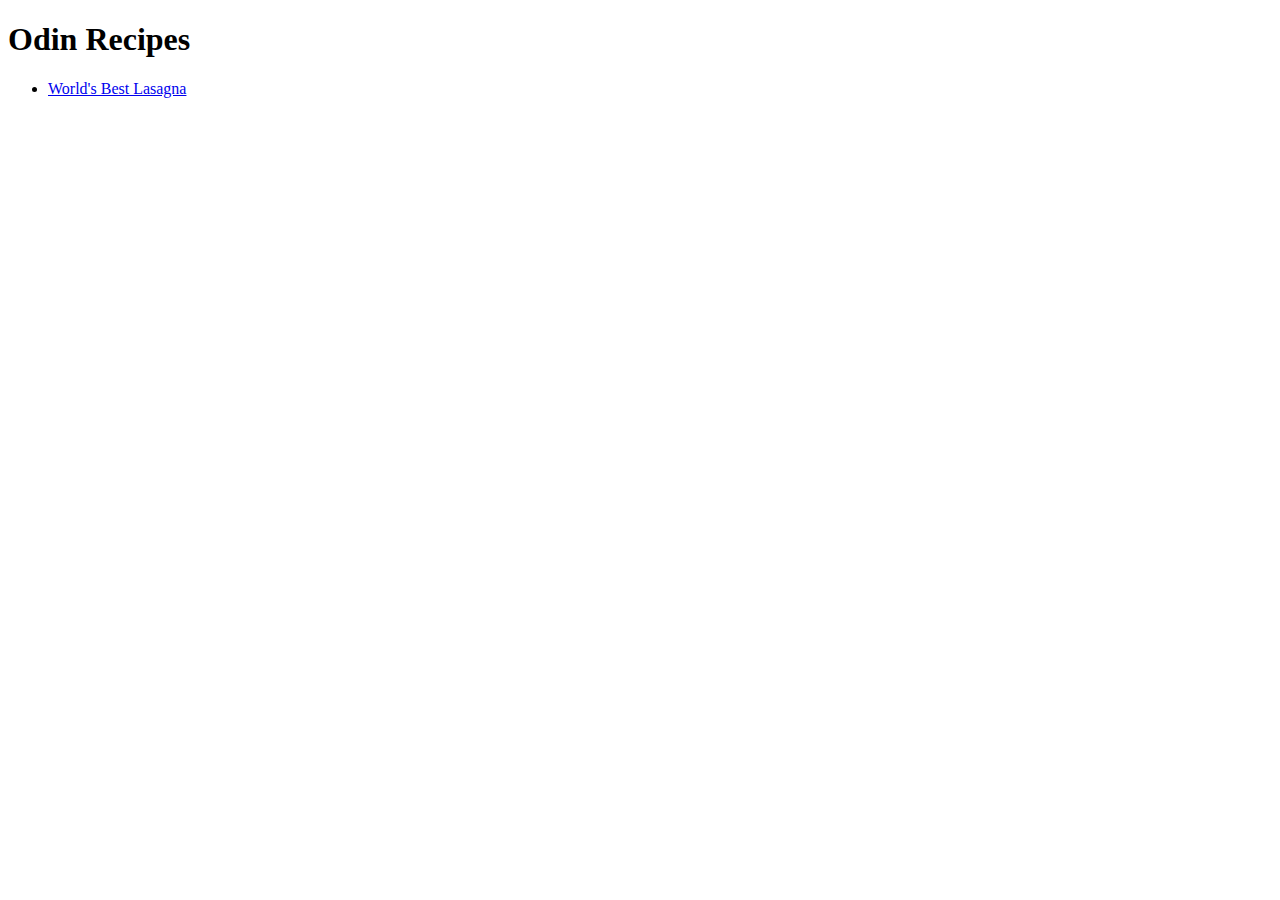
==== index.html @ dc6b68d9 "feat: :construction: Add lasagna.html page" ====
<!DOCTYPE html>
<html lang="en">
<head>
    <meta charset="UTF-8">
    <meta http-equiv="X-UA-Compatible" content="IE=edge">
    <meta name="viewport" content="width=device-width, initial-scale=1.0">
    <title>Best Food N/A</title>
</head>
<body>
    <h1>Odin Recipes</h1>
    <ul>
        <li><a href="recipes/lasagna.html">World's Best Lasagna</a></li>
    </ul>
</body>
</html>
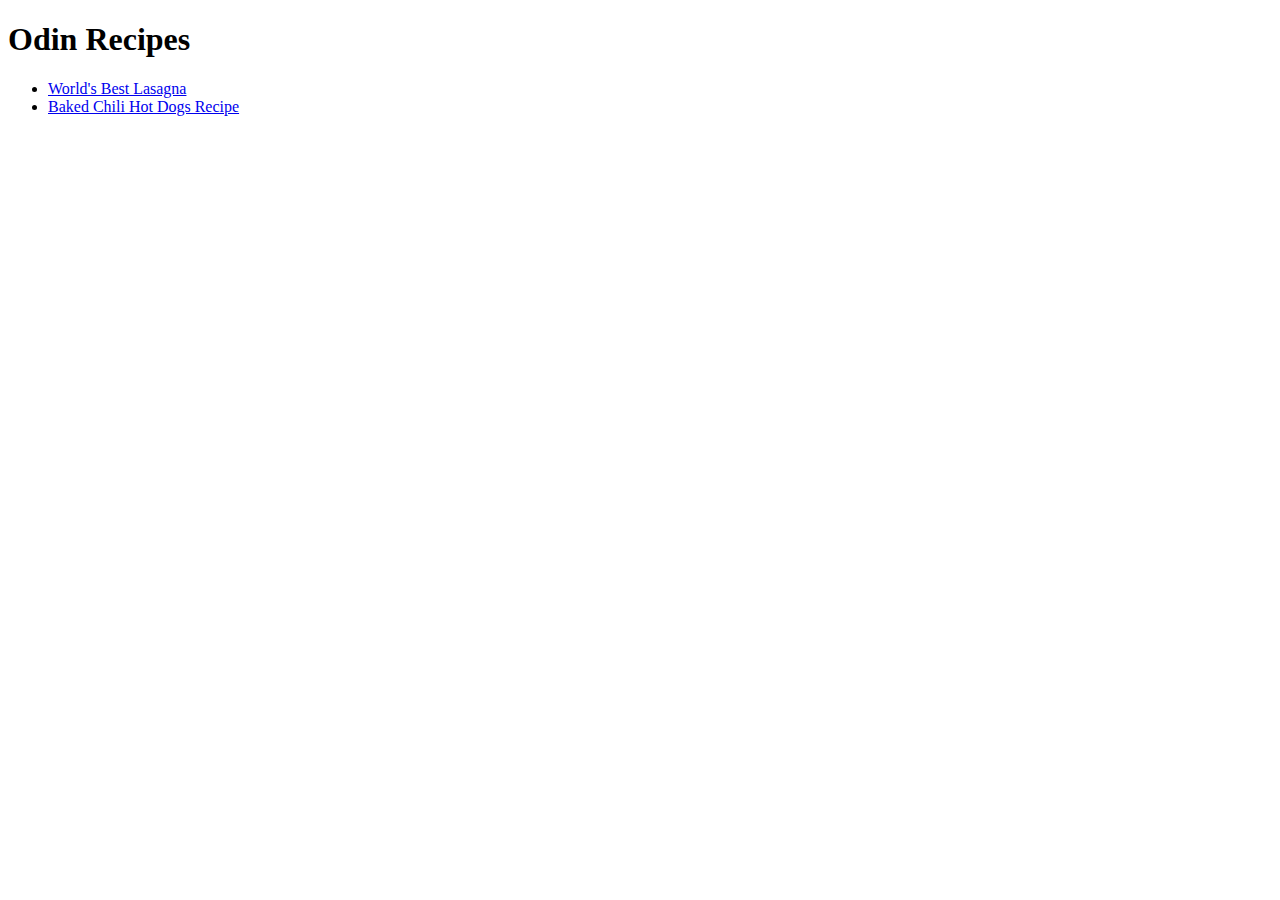
==== commit 3bc90eb8: "feat: :construction: Add chili-dogs.html page" ====
--- a/index.html
+++ b/index.html
@@ -10,6 +10,7 @@
     <h1>Odin Recipes</h1>
     <ul>
         <li><a href="recipes/lasagna.html">World's Best Lasagna</a></li>
+        <li><a href="recipes/chili-dogs.html">Baked Chili Hot Dogs Recipe</a></li>
     </ul>
 </body>
 </html>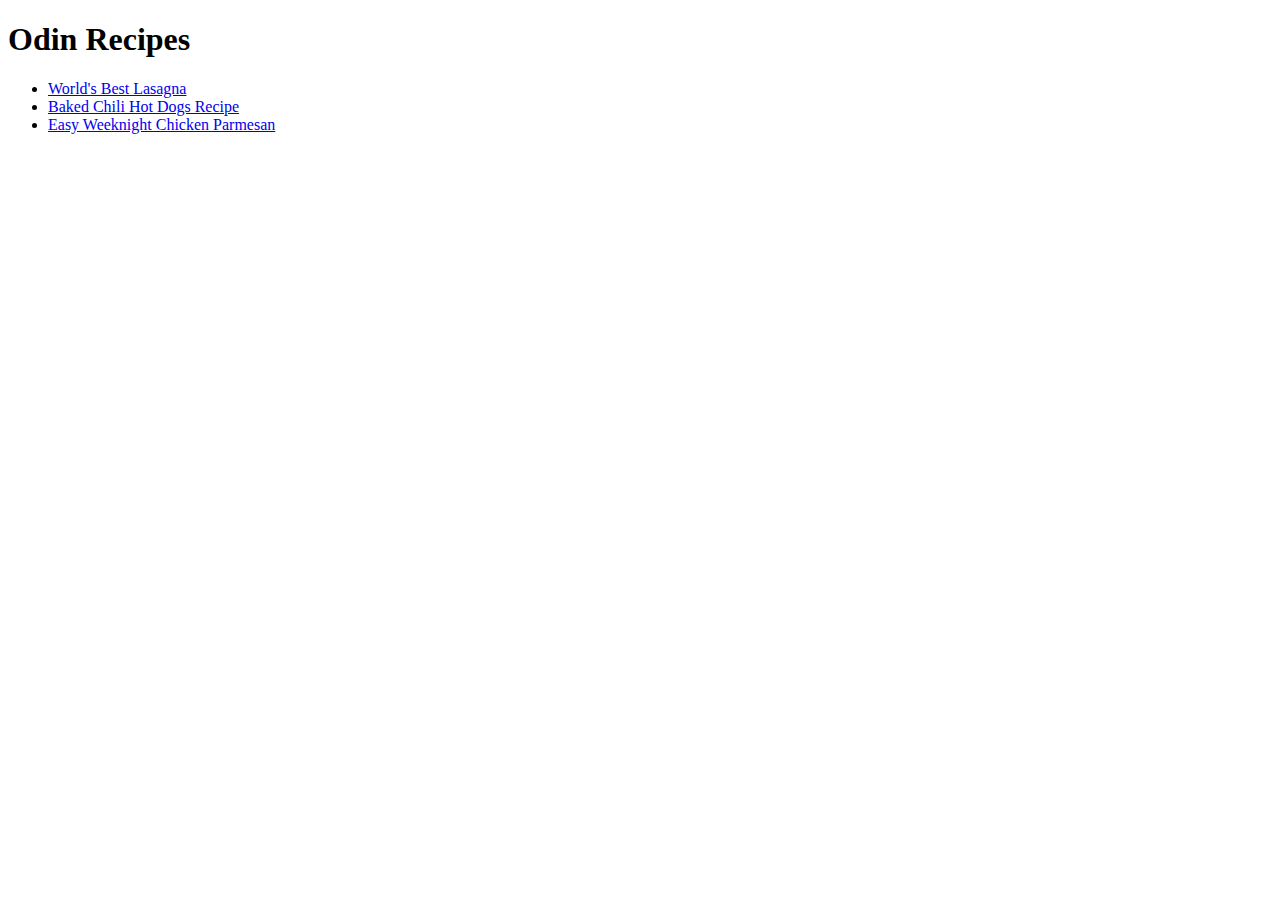
==== commit 10ffa8f8: "feat: :construction: Add chicken-parm.html page" ====
--- a/index.html
+++ b/index.html
@@ -11,6 +11,7 @@
     <ul>
         <li><a href="recipes/lasagna.html">World's Best Lasagna</a></li>
         <li><a href="recipes/chili-dogs.html">Baked Chili Hot Dogs Recipe</a></li>
+        <li><a href="recipes/chicken-parm.html">Easy Weeknight Chicken Parmesan</a></li>
     </ul>
 </body>
 </html>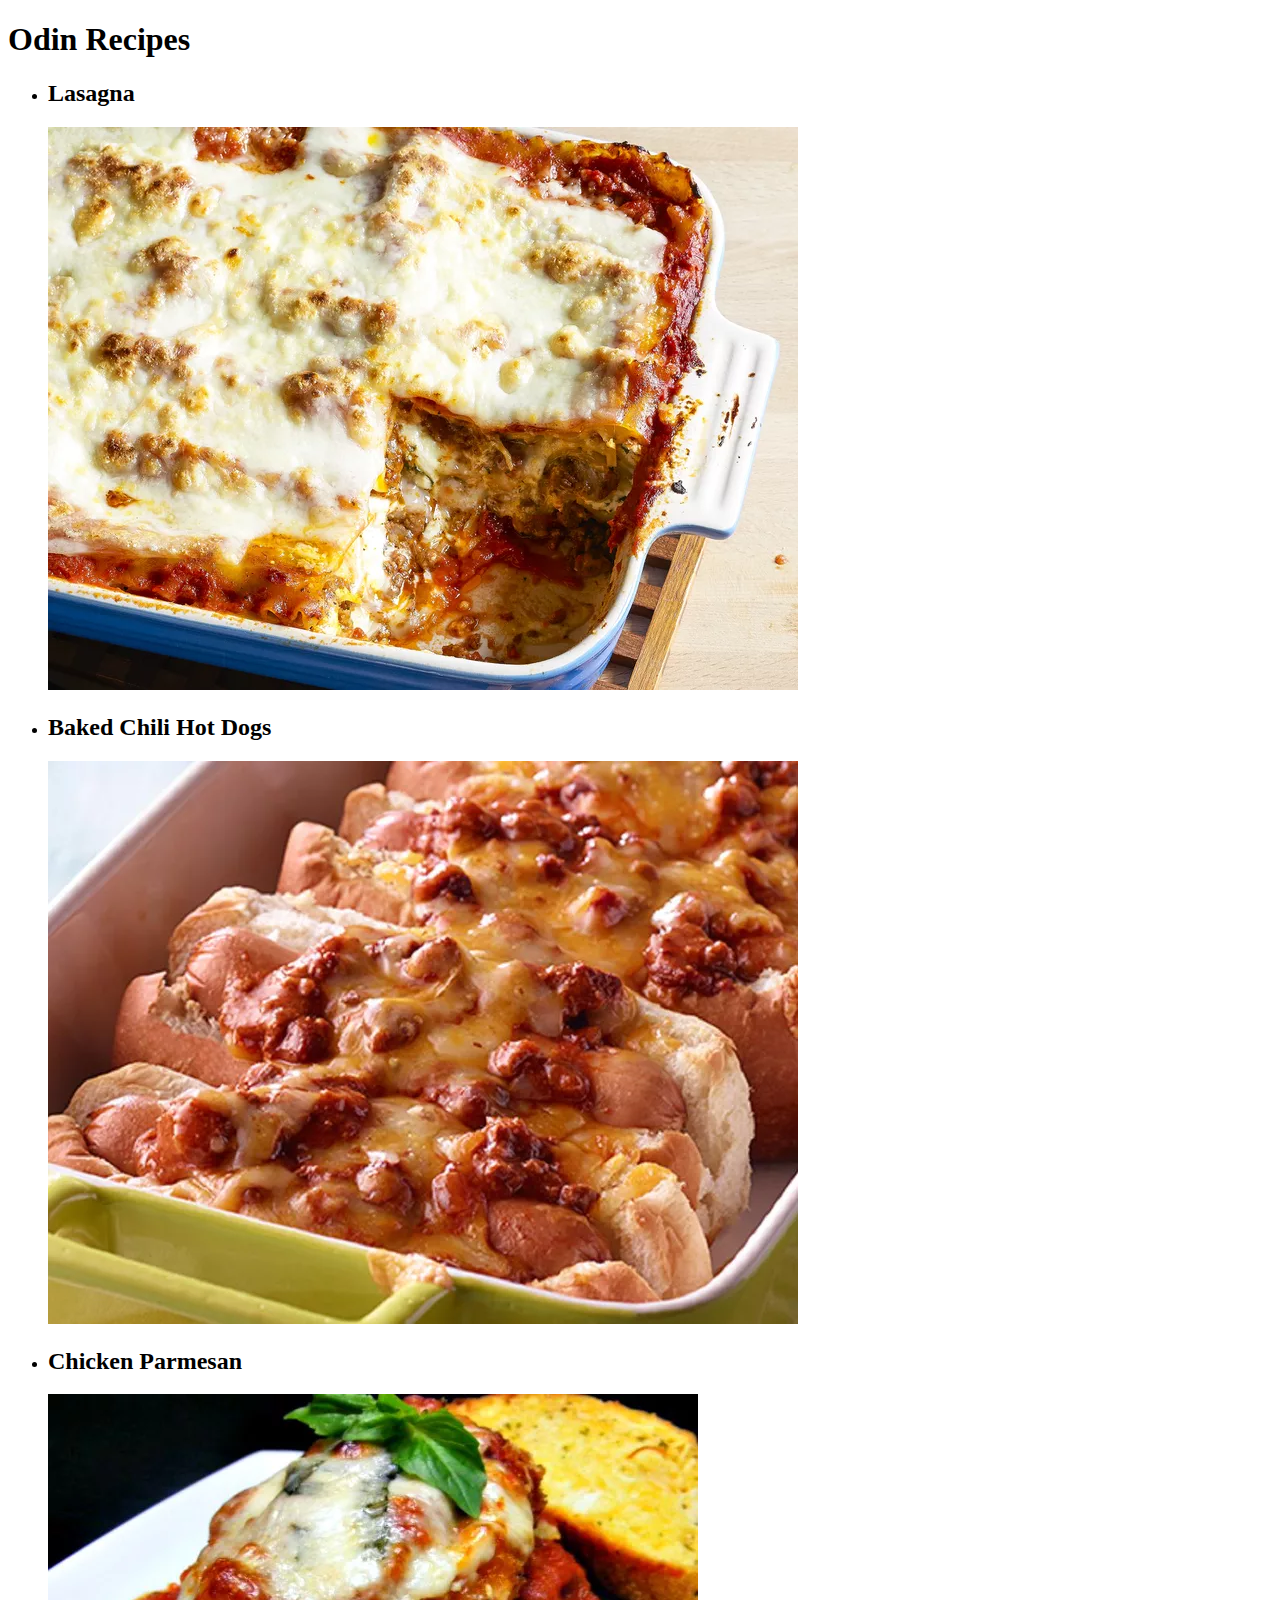
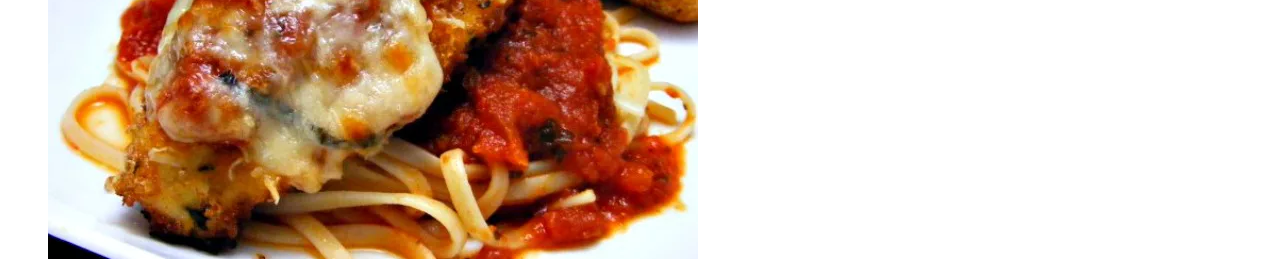
==== commit 0d334f06: "feat: :sparkles: Clickable image links from home page" ====
--- a/index.html
+++ b/index.html
@@ -9,9 +9,9 @@
 <body>
     <h1>Odin Recipes</h1>
     <ul>
-        <li><a href="recipes/lasagna.html">World's Best Lasagna</a></li>
-        <li><a href="recipes/chili-dogs.html">Baked Chili Hot Dogs Recipe</a></li>
-        <li><a href="recipes/chicken-parm.html">Easy Weeknight Chicken Parmesan</a></li>
+        <li><h2>Lasagna</h2><a href="recipes/lasagna.html"><img src="images/lasagna.svd" alt="World's Best Lasagna"></a></li>
+        <li><h2>Baked Chili Hot Dogs</h2><a href="recipes/chili-dogs.html"><img src="images/chili-dogs.svd" alt="Chili Hot Dogs Recipe"></a></li>
+        <li><h2>Chicken Parmesan</h2><a href="recipes/chicken-parm.html"><img src="images/chicken-parm.svd" alt="Easy Weeknight Chicken Parmesan"></a></li>
     </ul>
 </body>
 </html>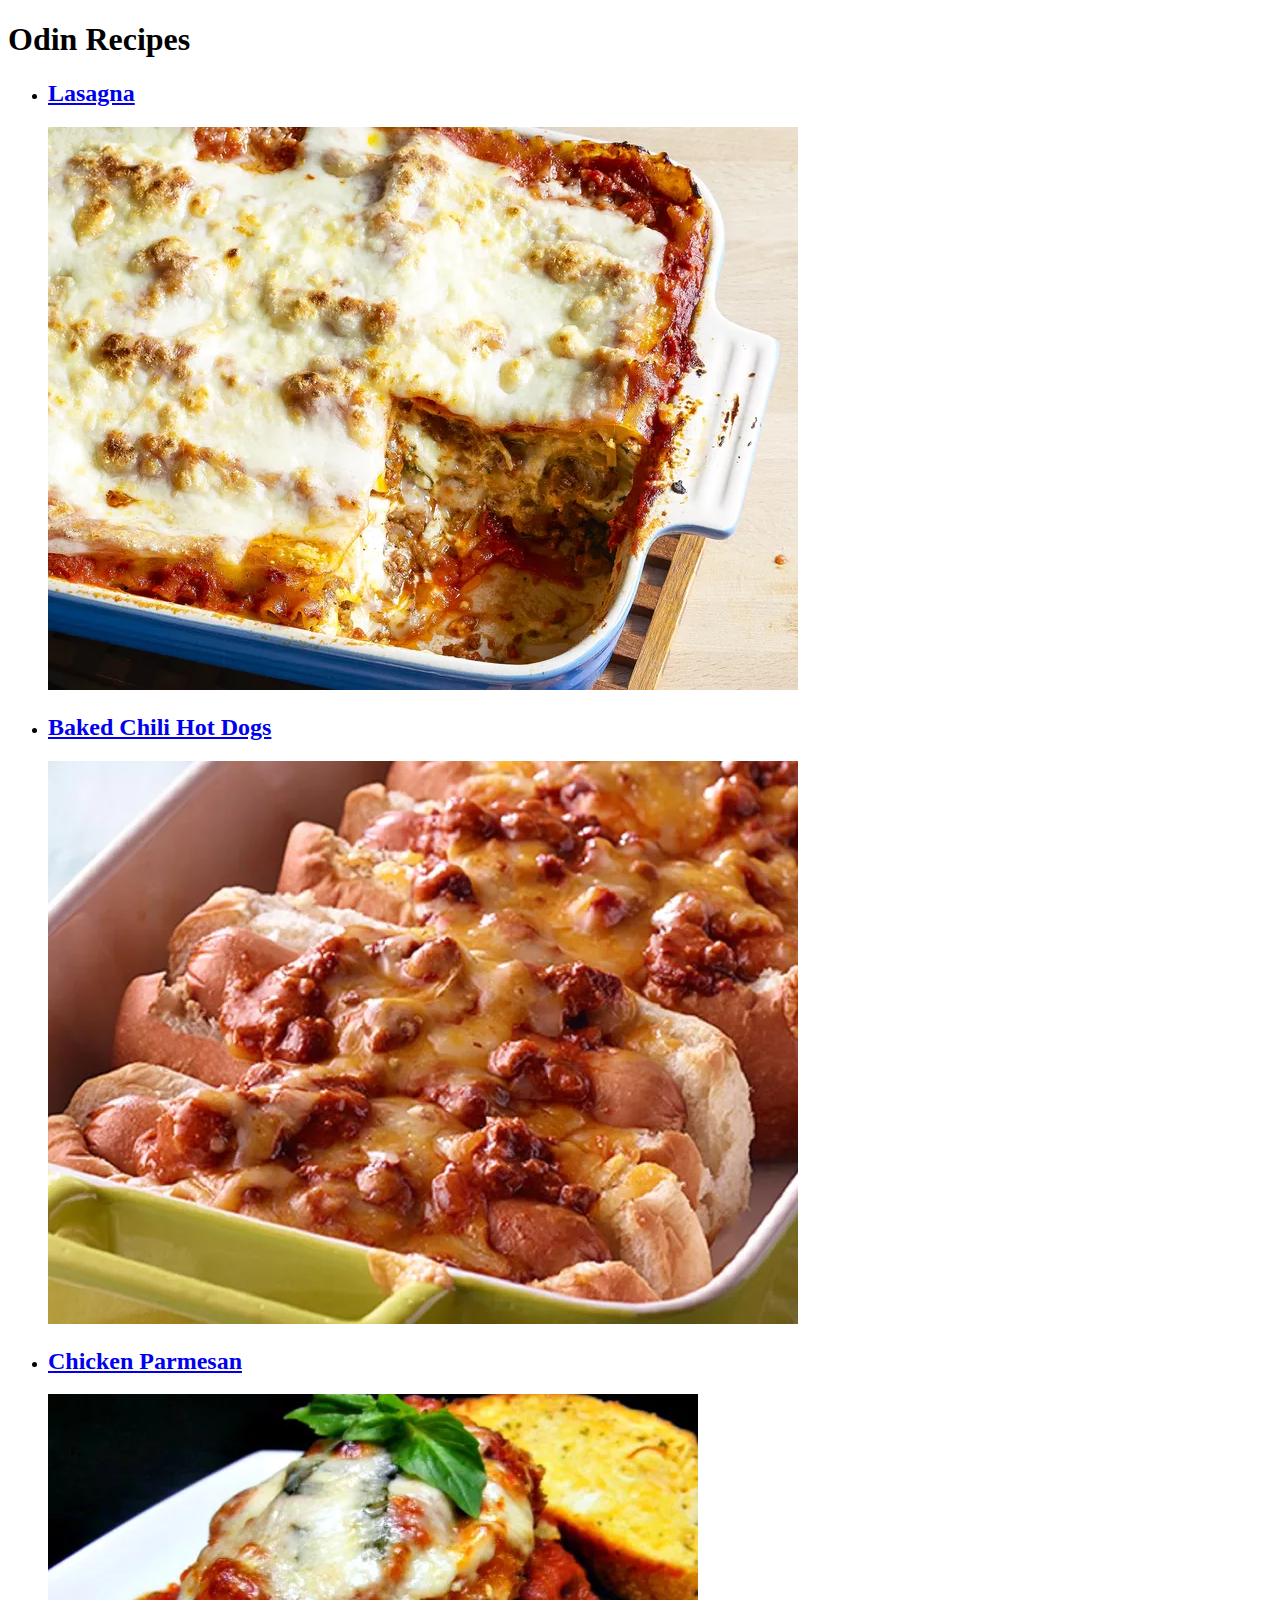
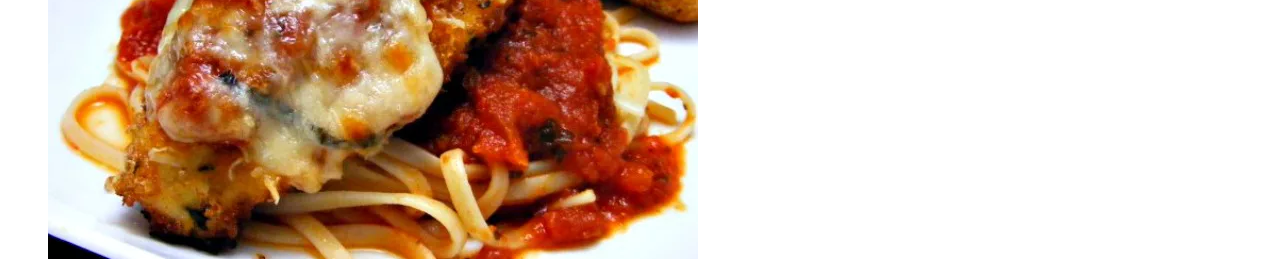
==== commit cc7209af: "feat: :sparkles: Recipe names and images are both now clickable links" ====
--- a/index.html
+++ b/index.html
@@ -9,9 +9,12 @@
 <body>
     <h1>Odin Recipes</h1>
     <ul>
-        <li><h2>Lasagna</h2><a href="recipes/lasagna.html"><img src="images/lasagna.svd" alt="World's Best Lasagna"></a></li>
-        <li><h2>Baked Chili Hot Dogs</h2><a href="recipes/chili-dogs.html"><img src="images/chili-dogs.svd" alt="Chili Hot Dogs Recipe"></a></li>
-        <li><h2>Chicken Parmesan</h2><a href="recipes/chicken-parm.html"><img src="images/chicken-parm.svd" alt="Easy Weeknight Chicken Parmesan"></a></li>
+        <li><h2><a href="recipes/lasagna.html">Lasagna</a></h2>
+            <a href="recipes/lasagna.html"><img src="images/lasagna.svd" alt="World's Best Lasagna"></a></li>
+        <li><h2> <a href="recipes/chili-dogs.html">Baked Chili Hot Dogs</a></h2>
+            <a href="recipes/chili-dogs.html"><img src="images/chili-dogs.svd" alt="Chili Hot Dogs Recipe"></a></li>
+        <li><h2> <a href="recipes/chicken-parm.html">Chicken Parmesan</a></h2>
+            <a href="recipes/chicken-parm.html"><img src="images/chicken-parm.svd" alt="Easy Weeknight Chicken Parmesan"></a></li>
     </ul>
 </body>
 </html>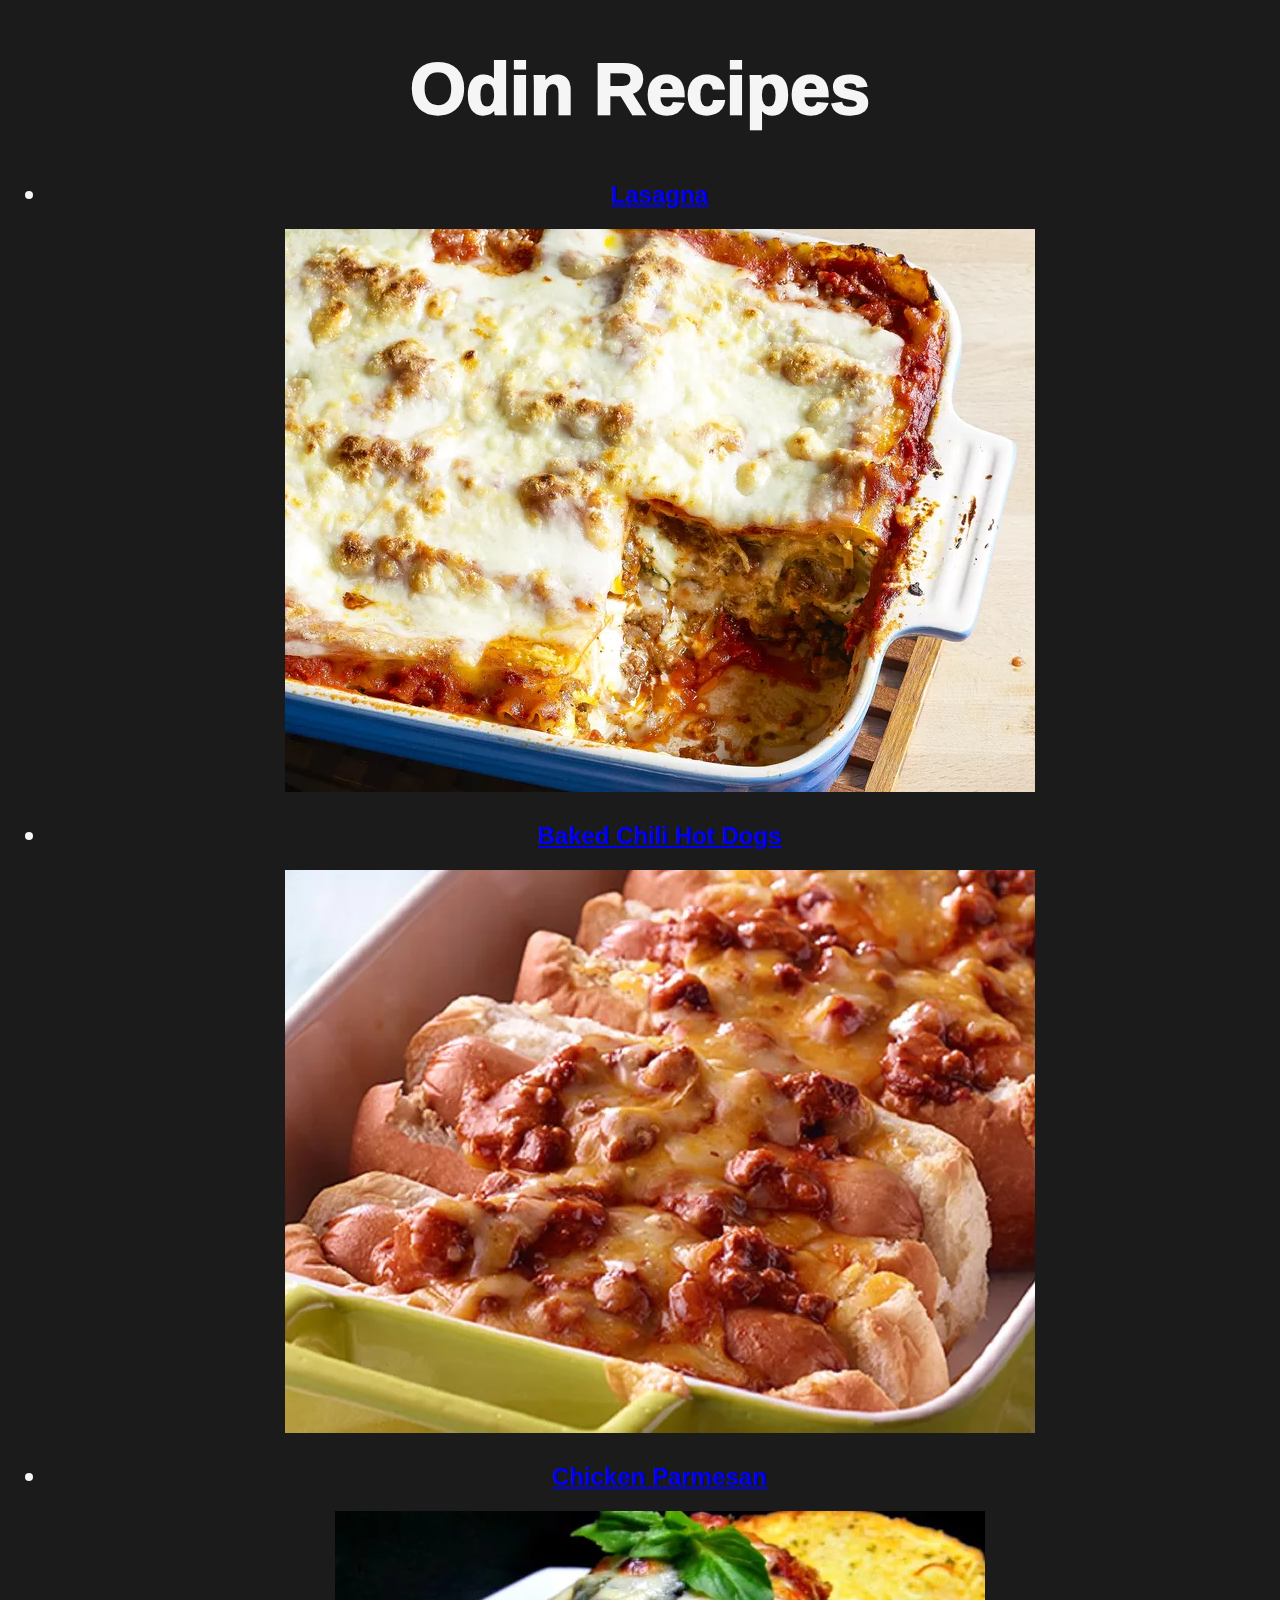
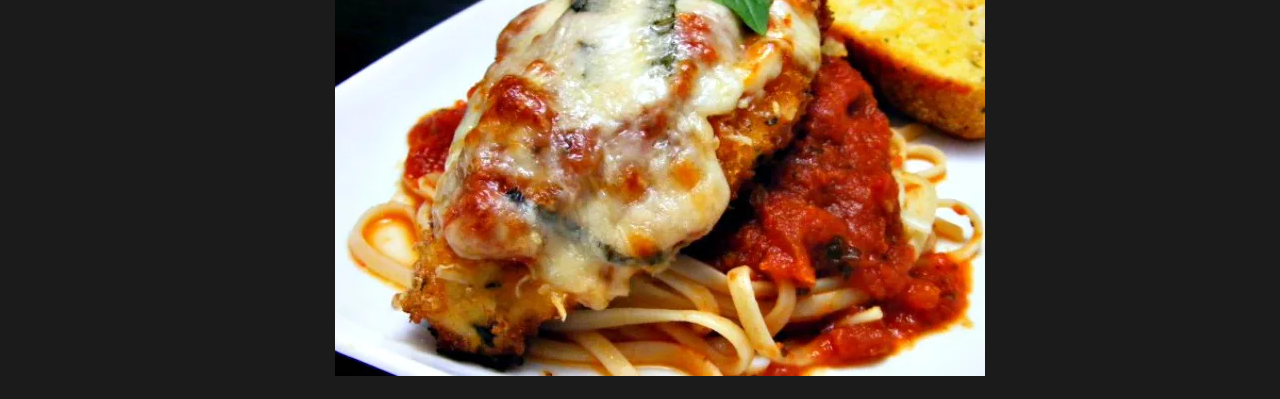
==== commit be4a7e94: "style: Add minor CSS to all recipes" ====
--- a/index.html
+++ b/index.html
@@ -5,16 +5,18 @@
     <meta http-equiv="X-UA-Compatible" content="IE=edge">
     <meta name="viewport" content="width=device-width, initial-scale=1.0">
     <title>Best Food N/A</title>
+    <link rel="stylesheet" href="styles.css">
+
 </head>
 <body>
-    <h1>Odin Recipes</h1>
+    <h1 class="title">Odin Recipes</h1>
     <ul>
-        <li><h2><a href="recipes/lasagna.html">Lasagna</a></h2>
+        <li class="recipes"><h2><a href="recipes/lasagna.html">Lasagna</a></h2>
             <a href="recipes/lasagna.html"><img src="images/lasagna.svd" alt="World's Best Lasagna"></a></li>
-        <li><h2> <a href="recipes/chili-dogs.html">Baked Chili Hot Dogs</a></h2>
-            <a href="recipes/chili-dogs.html"><img src="images/chili-dogs.svd" alt="Chili Hot Dogs Recipe"></a></li>
-        <li><h2> <a href="recipes/chicken-parm.html">Chicken Parmesan</a></h2>
-            <a href="recipes/chicken-parm.html"><img src="images/chicken-parm.svd" alt="Easy Weeknight Chicken Parmesan"></a></li>
+        <li class="recipes"><h2> <a href="recipes/chili-dogs.html">Baked Chili Hot Dogs</a></h2>
+            <a href="recipes/chili-dogs.html"><img src="images/chili-dogs.svd" alt="Chili Hot Dogs RPecipe"></a></li>
+        <li class="recipes"><h2> <a href="recipes/chicken-parm.html">Chicken Parmesan</a></h2>
+            <a href="recipes/chicken-parm.html"><img src="images/chicken-parm.svd" alt="Easy Weeknight ChickePPn Parmesan"></a></li>
     </ul>
 </body>
 </html>--- a/styles.css
+++ b/styles.css
@@ -0,0 +1,32 @@
+body {
+    background-color: rgb(27, 27, 27);
+    color: whitesmoke;
+    font-family: 'Segoe UI', Tahoma, Geneva, Verdana, sans-serif;
+}
+
+
+.title {
+    font-size: 72px;
+    font-family:'Segoe UI', Tahoma, Geneva, Verdana, sans-serif;
+    color: whitesmoke;
+    font-weight:1000;
+    text-align: center;
+}
+
+.recipes {
+    font-size: 28px;
+    font-family:'Segoe UI', Tahoma, Geneva, Verdana, sans-serif;
+    color: whitesmoke;
+    text-align: center;
+}
+
+h2 {
+    font-size: 24px;
+}
+
+h1 {
+    font-size: 50px;
+}
+
+
+/* Not quite sure why the li on main page is not aligning to center. Also the links are not changing color */